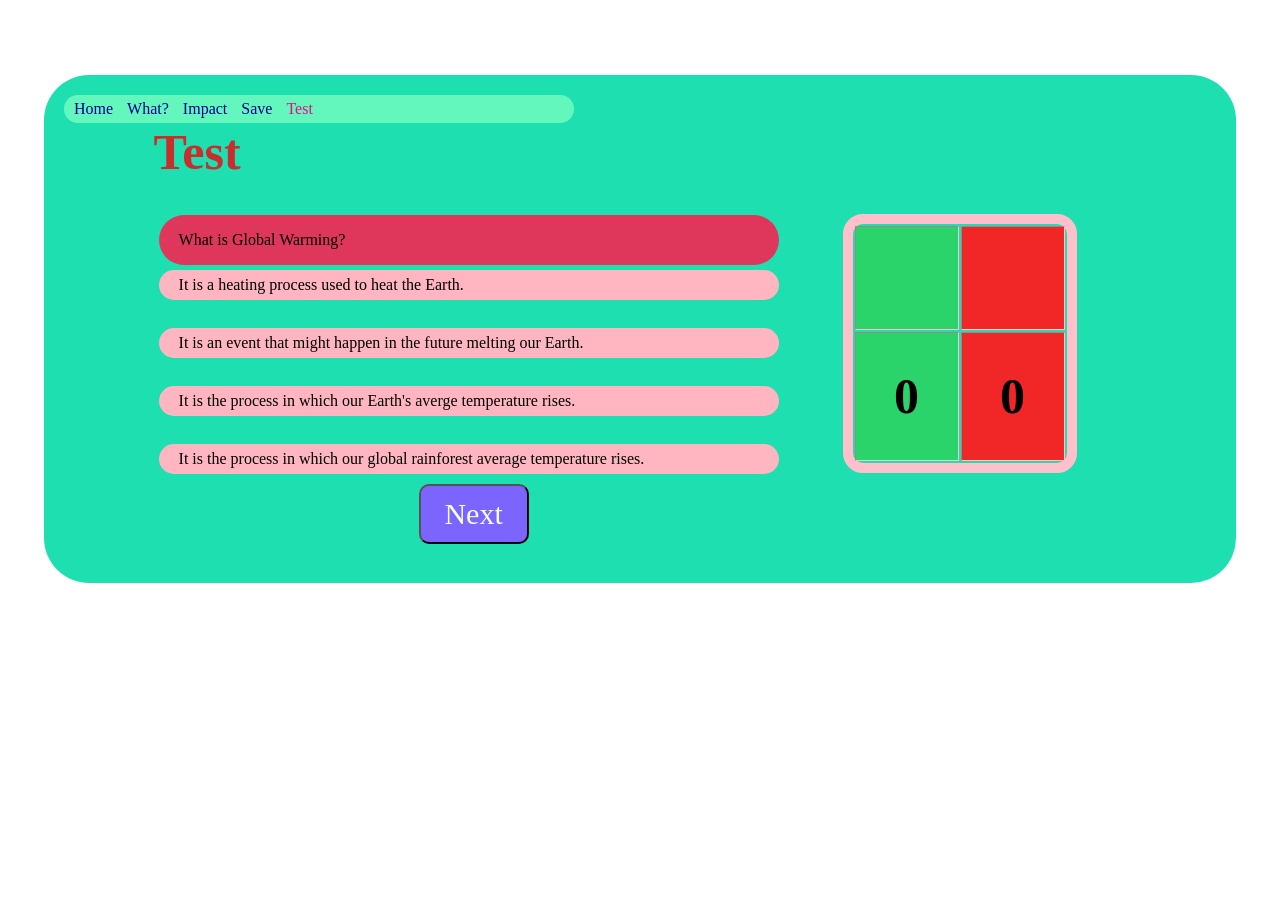
==== test.html @ 89749db1 "Add files via upload" ====
<!DOCTYPE html>
<html lang="en">

<head>
    <meta charset="UTF-8">
    <meta http-equiv="X-UA-Compatible" content="IE=edge">
    <meta name="viewport" content="width=device-width, initial-scale=1.0">
    <title>Document</title>

    <link rel="stylesheet" href="nav.css">
    <link rel="stylesheet" href="test.css">
    
</head>

<body>

    <main>

        <div class="main-container">
            <nav>
                <a  href="index.html">Home</a>
                <a href="what.html">What?</a>
                <a href="impact.html">Impact</a>
                <a href="save.html">Save</a>
                <a style="color:rgb(231, 12, 132); ;" href="test.html">Test</a>

            </nav>
            <div class="container">
                <div class="itemfirst">
                    <h1 style="margin-top: -70px;color: rgb(202, 45, 45);"><b>Test</b></h1>
                    <div id="question">

                    </div>

                    <div id="firstOption" class="red" onclick="checkoption(this)">

                    </div>
                    <br>
                    <div id="secondOption" class="red" onclick="checkoption(this)">

                    </div>
                    <br>
                    <div id="thirdOption" class="red" onclick="checkoption(this)">

                    </div>
                    <br>
                    <div id="fourthOption" class="red" onclick="checkoption(this)">

                    </div>
                    <br>
                   
                    <button onclick="changeQuestion()">Next</button>



                </div>
                <div class="itemsecond">
                    <table border="">
                        <tr class="score">
                            <td class="correct"><img
                                    src="https://upload.wikimedia.org/wikipedia/commons/thumb/8/8c/White_check_mark_in_dark_green_rounded_square.svg/1200px-White_check_mark_in_dark_green_rounded_square.svg.png"
                                    alt=""></td>
        
                            <td class="wrong"><img
                                    src="https://upload.wikimedia.org/wikipedia/commons/thumb/a/aa/White_x_in_red_rounded_square.svg/1024px-White_x_in_red_rounded_square.svg.png"
                                    alt=""></td>
                        </tr>
        
                        <tr class="score">
                            <td class="correct">
                                <h1 id="cscore">0</h1>
                            </td>
                            <td class="wrong">
                                <h1 id="wscore">0</h1>
                            </td>
                        </tr>
                    </table>
        
                </div>
            </div>

        </div>


    </main>
    <script>

        questionOne = {
            question: "What is Global Warming?",
            optionOne: "It is a heating process used to heat the Earth.",
            optionTwo: "It is an event that might happen in the future melting our Earth.",
            optionThree: "It is the process in which our Earth's averge temperature rises.",
            optionFour: "It is the process in which our global rainforest average temperature rises. ",
            optionCorrect: "It is the process in which our Earth's averge temperature rises."
        }
        questionTwo = {
            question: "In the past century how much has the temperature of the Earth increased?",
            optionOne: "1.006 degrees celsius",
            optionTwo: "55.8 degrees celsius",
            optionThree: "69 degrees celsius",
            optionFour: "1 degree celsius",
            optionCorrect: "1 degree celsius"
        }
        questionThree = {
            question: "What is the greenhouse effect?",
            optionOne: "Certain gases in the atmosphere trap heat and warm the Earth",
            optionTwo: "Life on Earth exhales gas the warms up the atmosphere",
            optionThree: "The tilt of the Earth changes the amount of solar energy the Earth receives",
            optionFour: "The Sun is putting out more radiant energy over time",
            optionCorrect: "Certain gases in the atmosphere trap heat and warm the Earth"
        }
        questionFour = {
            question: "If the greenhouse effect is natural, then why is today's climate change a bad thing?",
            optionOne: "Humans have altered a natural process and exaggerated changes that might normally occur over millions of years",
            optionTwo: "Once released into the atmosphere, greenhouse gases remain potent for many years, making it difficult to reverse the process.",
            optionThree: "A small increase in greenhouse gas concentration can have a large effect of increased warming",
            optionFour: "All of the above",
            optionCorrect: "All of the above"
        }
        questionFive = {
            question: " Which activity is the largest contributors of greenhouse gases?",
            optionOne: "Landfills",
            optionTwo: "Deforestation",
            optionThree: "Industry",
            optionFour: "Electricity generation",
            optionCorrect: "Electricity generation"
        }
        questionSix = {
            question: "Thank You for playing!",
            optionOne: " ",
            optionTwo: " ",
            optionThree: " ",
            optionFour: "",
            optionCorrect: ""
        }

        questions = [questionOne, questionTwo, questionThree, questionFour, questionFive, questionSix]

        function changeQuestion() {
            questionNumber += 1
            document.getElementById("question").innerText = questions[questionNumber]["question"]
            document.getElementById("firstOption").innerText = questions[questionNumber]["optionOne"]
            document.getElementById("secondOption").innerText = questions[questionNumber]["optionTwo"]
            document.getElementById("thirdOption").innerText = questions[questionNumber]["optionThree"]
            document.getElementById("fourthOption").innerText = questions[questionNumber]["optionFour"]
            
            document.getElementById("firstOption").style.backgroundColor="lightpink"
            document.getElementById("secondOption").style.backgroundColor="lightpink"
            document.getElementById("thirdOption").style.backgroundColor="lightpink"
            document.getElementById("fourthOption").style.backgroundColor="lightpink"
      clickOpt=0
            
        }

        let questionNumber = 0
        document.getElementById("question").innerText = questions[questionNumber]["question"]
        document.getElementById("firstOption").innerText = questions[questionNumber]["optionOne"]
        document.getElementById("secondOption").innerText = questions[questionNumber]["optionTwo"]
        document.getElementById("thirdOption").innerText = questions[questionNumber]["optionThree"]
        document.getElementById("fourthOption").innerText = questions[questionNumber]["optionFour"]

        let correct = 0
		let wrong = 0

        let clickOpt = 0
        function checkoption(clickedOpt) {
            if (clickOpt == 0) {
                if (clickedOpt.innerText == questions[questionNumber]["optionCorrect"]) {
                    clickedOpt.style.backgroundColor = "green"
                   correct = correct + 1
                    document.getElementById("cscore").innerText = correct
                }
                else {
                    clickedOpt.style.backgroundColor = "red"
                    wrong = wrong + 1
                    document.getElementById("wscore").innerText = wrong
                }
            }
            clickOpt = 1

        }

       


    </script>

</body>

</html>
---- nav.css ----
nav{
    
    padding: 5px;
    background-color: rgb(99, 247, 190);
    border-radius: 500px;
    width: 500px;
    
}
nav a{
    text-decoration: none;
    color: darkblue;
    margin: 5px;
    transition-property: all;
    transition-duration: 0.5s;
}
nav a:hover{
color: rgb(231, 12, 132);
}
---- test.css ----
#question{
   background-color: rgba(253, 30, 78, 0.863);
    height: 50px;
    width: 600px;
    margin: 5px;
    border-radius: 60px;
  display: flex;
  padding-left: 20px;
  align-items: center;

}




.red{
  background-color: lightpink;
  border-radius: 60px;
    height: 30px;
    width: 600px;
    margin: 5px;
   padding-left: 20px;
    transition: 0.5s;
    display: flex;
    align-items: center;

}
.red:hover{
    background-color: rgb(136, 113, 238);
}
button{
    background-color: rgb(124, 101, 255);
    border-radius: 10px;
    height: 60px;
    width: 110px;
    margin-top: -13px;
    margin-left: 265px;
    transition-duration: 1s;
    color: azure;
    font-size: 30px;
    font-family: cursive;
}

button:hover{
background-color: rgb(65, 54, 219);
}

 
.itemfirst{
  height: 350px;
  width: 500px;
  margin-top: 50px;

}

.main-container{
  background-color: #1edfaf;
  border-radius: 45px;
  width: 90vw;
  margin: auto;
  margin-top: 75px;

padding: 20px;
  animation-name: up;
  animation-duration: 2s;
  animation-iteration-count: 1;
}
@keyframes up {
  0%{
      margin-top: 600px;
  }
  100%{
      margin-top: 75px;
  }
}

.container{
  display: flex;
  justify-content: space-around;
  align-items: center;
  padding: 20px;
 
 

}

body{
 background-image: url(https://encrypted-tbn0.gstatic.com/images?q=tbn:ANd9GcRlzxGvqkUeMKqj8TGzpuJfoL1LAVmnvKSWyqCeQjmA5kzQP5dgkukhckwIV2yMsYVBffk&usqp=CAU);
  background-size: cover;
 
}

h1{
 
  font-family:cursive;
  font-size: 50px;
}
p{
 font-family:Cambria, Cochin, Georgia, Times, 'Times New Roman', serif;
 font-size: 20px;
}

.score {
  height: 100px;
 
}


.correct {
  background-color: rgb(43, 211, 107);
}

.wrong {
  background-color: rgb(241, 38, 38);
}
table{
  animation-name: up;
  animation-duration: 3s;
  animation-iteration-count: 1;
  border: pink 10px solid;
  border-radius: 20px;

}


.itemsecond td {
  height: 100px;
  width: 100px;
  text-align: center;
  text-decoration-color: black;

}
.itemsecond {
		
  width: 30%;
  display: flex;
  justify-content: center;
  align-items: center;

}
td{
  height: 105px;
  width: 100px;
  text-align: center;

}
td img {
  width: 80px;
  transition-duration: 1s;
  opacity: 0.8;

}
td img:hover{
  width: 98px;
  opacity: 1;
  
}
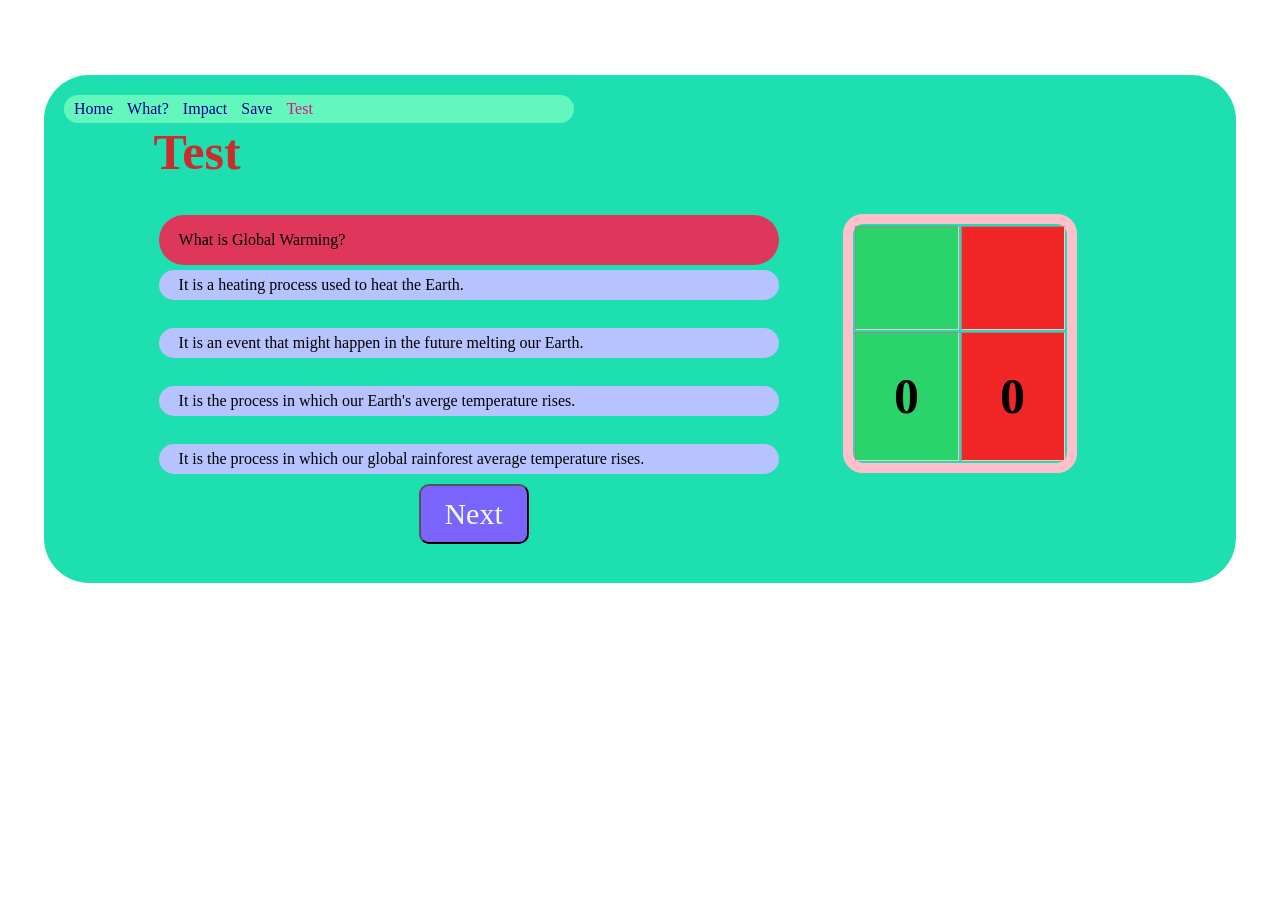
==== commit d93236a3: "removed options from end of test" ====
--- a/test.html
+++ b/test.html
@@ -1,190 +1,219 @@
 <!DOCTYPE html>
 <html lang="en">
-
-<head>
-    <meta charset="UTF-8">
-    <meta http-equiv="X-UA-Compatible" content="IE=edge">
-    <meta name="viewport" content="width=device-width, initial-scale=1.0">
+  <head>
+    <meta charset="UTF-8" />
+    <meta http-equiv="X-UA-Compatible" content="IE=edge" />
+    <meta name="viewport" content="width=device-width, initial-scale=1.0" />
     <title>Document</title>
 
-    <link rel="stylesheet" href="nav.css">
-    <link rel="stylesheet" href="test.css">
-    
-</head>
-
-<body>
-
+    <link rel="stylesheet" href="nav.css" />
+    <link rel="stylesheet" href="test.css" />
+  </head>
+
+  <body>
     <main>
-
-        <div class="main-container">
-            <nav>
-                <a  href="index.html">Home</a>
-                <a href="what.html">What?</a>
-                <a href="impact.html">Impact</a>
-                <a href="save.html">Save</a>
-                <a style="color:rgb(231, 12, 132); ;" href="test.html">Test</a>
-
-            </nav>
-            <div class="container">
-                <div class="itemfirst">
-                    <h1 style="margin-top: -70px;color: rgb(202, 45, 45);"><b>Test</b></h1>
-                    <div id="question">
-
-                    </div>
-
-                    <div id="firstOption" class="red" onclick="checkoption(this)">
-
-                    </div>
-                    <br>
-                    <div id="secondOption" class="red" onclick="checkoption(this)">
-
-                    </div>
-                    <br>
-                    <div id="thirdOption" class="red" onclick="checkoption(this)">
-
-                    </div>
-                    <br>
-                    <div id="fourthOption" class="red" onclick="checkoption(this)">
-
-                    </div>
-                    <br>
-                   
-                    <button onclick="changeQuestion()">Next</button>
-
-
-
-                </div>
-                <div class="itemsecond">
-                    <table border="">
-                        <tr class="score">
-                            <td class="correct"><img
-                                    src="https://upload.wikimedia.org/wikipedia/commons/thumb/8/8c/White_check_mark_in_dark_green_rounded_square.svg/1200px-White_check_mark_in_dark_green_rounded_square.svg.png"
-                                    alt=""></td>
-        
-                            <td class="wrong"><img
-                                    src="https://upload.wikimedia.org/wikipedia/commons/thumb/a/aa/White_x_in_red_rounded_square.svg/1024px-White_x_in_red_rounded_square.svg.png"
-                                    alt=""></td>
-                        </tr>
-        
-                        <tr class="score">
-                            <td class="correct">
-                                <h1 id="cscore">0</h1>
-                            </td>
-                            <td class="wrong">
-                                <h1 id="wscore">0</h1>
-                            </td>
-                        </tr>
-                    </table>
-        
-                </div>
-            </div>
-
+      <div class="main-container">
+        <nav>
+          <a href="index.html">Home</a>
+          <a href="what.html">What?</a>
+          <a href="impact.html">Impact</a>
+          <a href="save.html">Save</a>
+          <a style="color: rgb(231, 12, 132)" href="test.html">Test</a>
+        </nav>
+        <div class="container">
+          <div class="itemfirst">
+            <h1 style="margin-top: -70px; color: rgb(202, 45, 45)">
+              <b>Test</b>
+            </h1>
+            <div id="question"></div>
+
+            <div id="firstOption" class="red" onclick="checkoption(this)"></div>
+            <br />
+            <div
+              id="secondOption"
+              class="red"
+              onclick="checkoption(this)"
+            ></div>
+            <br />
+            <div id="thirdOption" class="red" onclick="checkoption(this)"></div>
+            <br />
+            <div
+              id="fourthOption"
+              class="red"
+              onclick="checkoption(this)"
+            ></div>
+            <br />
+
+            <button id="next" onclick="changeQuestion()">Next</button>
+          </div>
+          <div class="itemsecond">
+            <table border="">
+              <tr class="score">
+                <td class="correct">
+                  <img
+                    src="https://upload.wikimedia.org/wikipedia/commons/thumb/8/8c/White_check_mark_in_dark_green_rounded_square.svg/1200px-White_check_mark_in_dark_green_rounded_square.svg.png"
+                    alt=""
+                  />
+                </td>
+
+                <td class="wrong">
+                  <img
+                    src="https://upload.wikimedia.org/wikipedia/commons/thumb/a/aa/White_x_in_red_rounded_square.svg/1024px-White_x_in_red_rounded_square.svg.png"
+                    alt=""
+                  />
+                </td>
+              </tr>
+
+              <tr class="score">
+                <td class="correct">
+                  <h1 id="cscore">0</h1>
+                </td>
+                <td class="wrong">
+                  <h1 id="wscore">0</h1>
+                </td>
+              </tr>
+            </table>
+          </div>
         </div>
-
-
+      </div>
     </main>
     <script>
-
-        questionOne = {
-            question: "What is Global Warming?",
-            optionOne: "It is a heating process used to heat the Earth.",
-            optionTwo: "It is an event that might happen in the future melting our Earth.",
-            optionThree: "It is the process in which our Earth's averge temperature rises.",
-            optionFour: "It is the process in which our global rainforest average temperature rises. ",
-            optionCorrect: "It is the process in which our Earth's averge temperature rises."
+      questionOne = {
+        question: "What is Global Warming?",
+        optionOne: "It is a heating process used to heat the Earth.",
+        optionTwo:
+          "It is an event that might happen in the future melting our Earth.",
+        optionThree:
+          "It is the process in which our Earth's averge temperature rises.",
+        optionFour:
+          "It is the process in which our global rainforest average temperature rises. ",
+        optionCorrect:
+          "It is the process in which our Earth's averge temperature rises.",
+      };
+      questionTwo = {
+        question:
+          "In the past century how much has the temperature of the Earth increased?",
+        optionOne: "1.006 degrees celsius",
+        optionTwo: "55.8 degrees celsius",
+        optionThree: "69 degrees celsius",
+        optionFour: "1 degree celsius",
+        optionCorrect: "1 degree celsius",
+      };
+      questionThree = {
+        question: "What is the greenhouse effect?",
+        optionOne:
+          "Certain gases in the atmosphere trap heat and warm the Earth",
+        optionTwo: "Life on Earth exhales gas the warms up the atmosphere",
+        optionThree:
+          "The tilt of the Earth changes the amount of solar energy the Earth receives",
+        optionFour: "The Sun is putting out more radiant energy over time",
+        optionCorrect:
+          "Certain gases in the atmosphere trap heat and warm the Earth",
+      };
+      questionFour = {
+        question:
+          "If the greenhouse effect is natural, then why is today's climate change a bad thing?",
+        optionOne:
+          "Humans have altered a natural process and exaggerated changes that might normally occur over millions of years",
+        optionTwo:
+          "Once released into the atmosphere, greenhouse gases remain potent for many years, making it difficult to reverse the process.",
+        optionThree:
+          "A small increase in greenhouse gas concentration can have a large effect of increased warming",
+        optionFour: "All of the above",
+        optionCorrect: "All of the above",
+      };
+      questionFive = {
+        question:
+          " Which activity is the largest contributors of greenhouse gases?",
+        optionOne: "Landfills",
+        optionTwo: "Deforestation",
+        optionThree: "Industry",
+        optionFour: "Electricity generation",
+        optionCorrect: "Electricity generation",
+      };
+      questionSix = {
+        question: "Thank You for playing!",
+        optionOne: " ",
+        optionTwo: " ",
+        optionThree: " ",
+        optionFour: "",
+        optionCorrect: "",
+      };
+
+      questions = [
+        questionOne,
+        questionTwo,
+        questionThree,
+        questionFour,
+        questionFive,
+        questionSix,
+      ];
+
+      function changeQuestion() {
+        questionNumber += 1;
+        document.getElementById("question").innerText =
+          questions[questionNumber]["question"];
+        document.getElementById("firstOption").innerText =
+          questions[questionNumber]["optionOne"];
+        document.getElementById("secondOption").innerText =
+          questions[questionNumber]["optionTwo"];
+        document.getElementById("thirdOption").innerText =
+          questions[questionNumber]["optionThree"];
+        document.getElementById("fourthOption").innerText =
+          questions[questionNumber]["optionFour"];
+
+        if (questionNumber < 5) {
+          document.getElementById("firstOption").style.backgroundColor =
+            "lightpink";
+          document.getElementById("secondOption").style.backgroundColor =
+            "lightpink";
+          document.getElementById("thirdOption").style.backgroundColor =
+            "lightpink";
+          document.getElementById("fourthOption").style.backgroundColor =
+            "lightpink";
+        } else {
+          document.getElementById("firstOption").style.display = "none";
+          document.getElementById("secondOption").style.display = "none";
+          document.getElementById("thirdOption").style.display = "none";
+          document.getElementById("fourthOption").style.display = "none";
+          document.getElementById("next").style.display = "none";
         }
-        questionTwo = {
-            question: "In the past century how much has the temperature of the Earth increased?",
-            optionOne: "1.006 degrees celsius",
-            optionTwo: "55.8 degrees celsius",
-            optionThree: "69 degrees celsius",
-            optionFour: "1 degree celsius",
-            optionCorrect: "1 degree celsius"
+
+        clickOpt = 0;
+      }
+
+      let questionNumber = 0;
+      document.getElementById("question").innerText =
+        questions[questionNumber]["question"];
+      document.getElementById("firstOption").innerText =
+        questions[questionNumber]["optionOne"];
+      document.getElementById("secondOption").innerText =
+        questions[questionNumber]["optionTwo"];
+      document.getElementById("thirdOption").innerText =
+        questions[questionNumber]["optionThree"];
+      document.getElementById("fourthOption").innerText =
+        questions[questionNumber]["optionFour"];
+
+      let correct = 0;
+      let wrong = 0;
+
+      let clickOpt = 0;
+      function checkoption(clickedOpt) {
+        if (clickOpt == 0) {
+          if (
+            clickedOpt.innerText == questions[questionNumber]["optionCorrect"]
+          ) {
+            clickedOpt.style.backgroundColor = "green";
+            correct = correct + 1;
+            document.getElementById("cscore").innerText = correct;
+          } else {
+            clickedOpt.style.backgroundColor = "red";
+            wrong = wrong + 1;
+            document.getElementById("wscore").innerText = wrong;
+          }
         }
-        questionThree = {
-            question: "What is the greenhouse effect?",
-            optionOne: "Certain gases in the atmosphere trap heat and warm the Earth",
-            optionTwo: "Life on Earth exhales gas the warms up the atmosphere",
-            optionThree: "The tilt of the Earth changes the amount of solar energy the Earth receives",
-            optionFour: "The Sun is putting out more radiant energy over time",
-            optionCorrect: "Certain gases in the atmosphere trap heat and warm the Earth"
-        }
-        questionFour = {
-            question: "If the greenhouse effect is natural, then why is today's climate change a bad thing?",
-            optionOne: "Humans have altered a natural process and exaggerated changes that might normally occur over millions of years",
-            optionTwo: "Once released into the atmosphere, greenhouse gases remain potent for many years, making it difficult to reverse the process.",
-            optionThree: "A small increase in greenhouse gas concentration can have a large effect of increased warming",
-            optionFour: "All of the above",
-            optionCorrect: "All of the above"
-        }
-        questionFive = {
-            question: " Which activity is the largest contributors of greenhouse gases?",
-            optionOne: "Landfills",
-            optionTwo: "Deforestation",
-            optionThree: "Industry",
-            optionFour: "Electricity generation",
-            optionCorrect: "Electricity generation"
-        }
-        questionSix = {
-            question: "Thank You for playing!",
-            optionOne: " ",
-            optionTwo: " ",
-            optionThree: " ",
-            optionFour: "",
-            optionCorrect: ""
-        }
-
-        questions = [questionOne, questionTwo, questionThree, questionFour, questionFive, questionSix]
-
-        function changeQuestion() {
-            questionNumber += 1
-            document.getElementById("question").innerText = questions[questionNumber]["question"]
-            document.getElementById("firstOption").innerText = questions[questionNumber]["optionOne"]
-            document.getElementById("secondOption").innerText = questions[questionNumber]["optionTwo"]
-            document.getElementById("thirdOption").innerText = questions[questionNumber]["optionThree"]
-            document.getElementById("fourthOption").innerText = questions[questionNumber]["optionFour"]
-            
-            document.getElementById("firstOption").style.backgroundColor="lightpink"
-            document.getElementById("secondOption").style.backgroundColor="lightpink"
-            document.getElementById("thirdOption").style.backgroundColor="lightpink"
-            document.getElementById("fourthOption").style.backgroundColor="lightpink"
-      clickOpt=0
-            
-        }
-
-        let questionNumber = 0
-        document.getElementById("question").innerText = questions[questionNumber]["question"]
-        document.getElementById("firstOption").innerText = questions[questionNumber]["optionOne"]
-        document.getElementById("secondOption").innerText = questions[questionNumber]["optionTwo"]
-        document.getElementById("thirdOption").innerText = questions[questionNumber]["optionThree"]
-        document.getElementById("fourthOption").innerText = questions[questionNumber]["optionFour"]
-
-        let correct = 0
-		let wrong = 0
-
-        let clickOpt = 0
-        function checkoption(clickedOpt) {
-            if (clickOpt == 0) {
-                if (clickedOpt.innerText == questions[questionNumber]["optionCorrect"]) {
-                    clickedOpt.style.backgroundColor = "green"
-                   correct = correct + 1
-                    document.getElementById("cscore").innerText = correct
-                }
-                else {
-                    clickedOpt.style.backgroundColor = "red"
-                    wrong = wrong + 1
-                    document.getElementById("wscore").innerText = wrong
-                }
-            }
-            clickOpt = 1
-
-        }
-
-       
-
-
+        clickOpt = 1;
+      }
     </script>
-
-</body>
-
-</html>+  </body>
+</html>
--- a/test.css
+++ b/test.css
@@ -14,7 +14,7 @@
 
 
 .red{
-  background-color: lightpink;
+  background-color: rgb(182, 195, 255);
   border-radius: 60px;
     height: 30px;
     width: 600px;
@@ -26,7 +26,7 @@
 
 }
 .red:hover{
-    background-color: rgb(136, 113, 238);
+    background-color: rgb(243, 36, 36);
 }
 button{
     background-color: rgb(124, 101, 255);
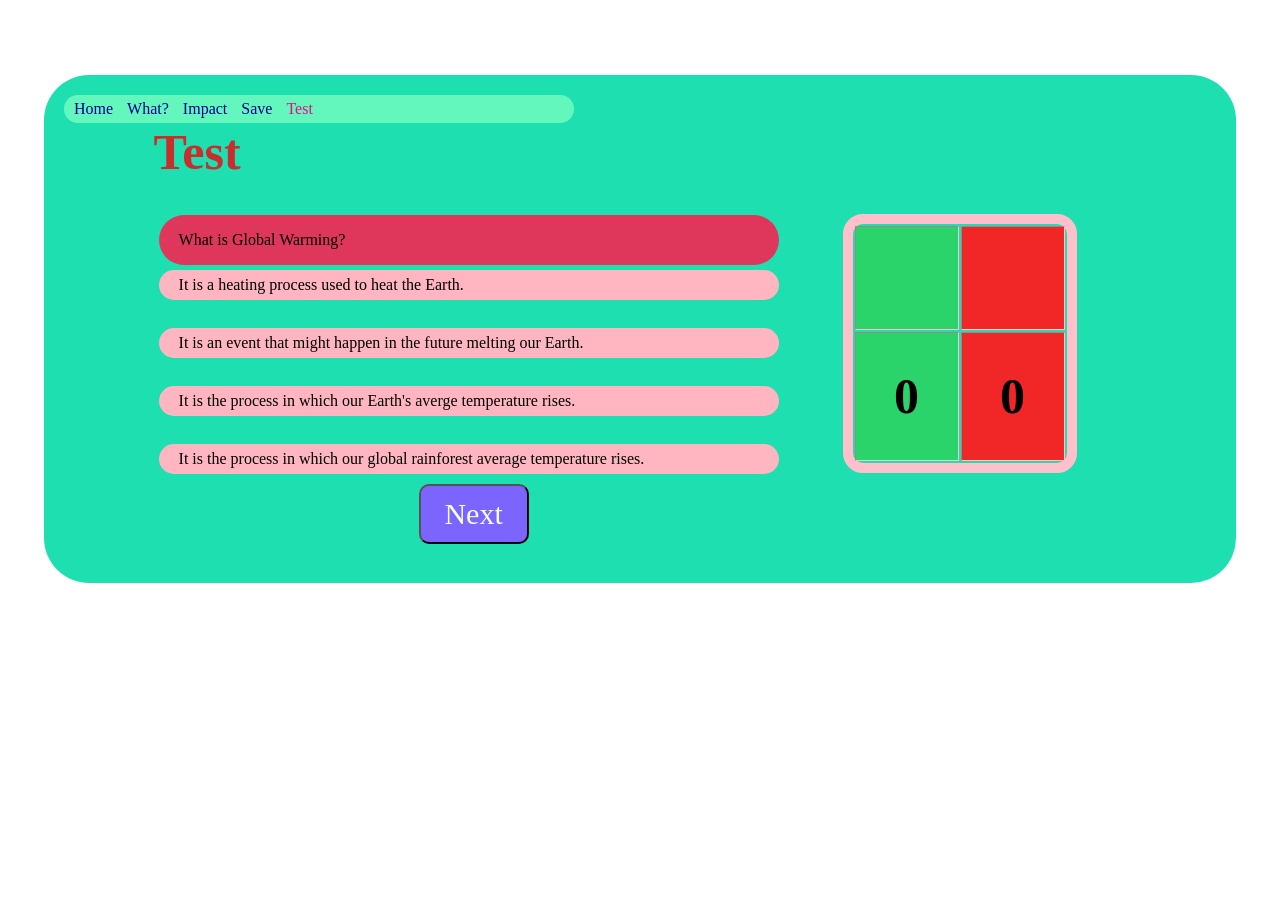
==== commit 9bfa8ae2: "Changed Opt" ====
--- a/test.html
+++ b/test.html
@@ -1,219 +1,194 @@
 <!DOCTYPE html>
 <html lang="en">
-  <head>
-    <meta charset="UTF-8" />
-    <meta http-equiv="X-UA-Compatible" content="IE=edge" />
-    <meta name="viewport" content="width=device-width, initial-scale=1.0" />
+
+<head>
+    <meta charset="UTF-8">
+    <meta http-equiv="X-UA-Compatible" content="IE=edge">
+    <meta name="viewport" content="width=device-width, initial-scale=1.0">
     <title>Document</title>
 
-    <link rel="stylesheet" href="nav.css" />
-    <link rel="stylesheet" href="test.css" />
-  </head>
+    <link rel="stylesheet" href="nav.css">
+    <link rel="stylesheet" href="test.css">
+    
+</head>
 
-  <body>
+<body>
+
     <main>
-      <div class="main-container">
-        <nav>
-          <a href="index.html">Home</a>
-          <a href="what.html">What?</a>
-          <a href="impact.html">Impact</a>
-          <a href="save.html">Save</a>
-          <a style="color: rgb(231, 12, 132)" href="test.html">Test</a>
-        </nav>
-        <div class="container">
-          <div class="itemfirst">
-            <h1 style="margin-top: -70px; color: rgb(202, 45, 45)">
-              <b>Test</b>
-            </h1>
-            <div id="question"></div>
 
-            <div id="firstOption" class="red" onclick="checkoption(this)"></div>
-            <br />
-            <div
-              id="secondOption"
-              class="red"
-              onclick="checkoption(this)"
-            ></div>
-            <br />
-            <div id="thirdOption" class="red" onclick="checkoption(this)"></div>
-            <br />
-            <div
-              id="fourthOption"
-              class="red"
-              onclick="checkoption(this)"
-            ></div>
-            <br />
+        <div class="main-container">
+            <nav>
+                <a  href="index.html">Home</a>
+                <a href="what.html">What?</a>
+                <a href="impact.html">Impact</a>
+                <a href="save.html">Save</a>
+                <a style="color:rgb(231, 12, 132); ;" href="test.html">Test</a>
 
-            <button id="next" onclick="changeQuestion()">Next</button>
-          </div>
-          <div class="itemsecond">
-            <table border="">
-              <tr class="score">
-                <td class="correct">
-                  <img
-                    src="https://upload.wikimedia.org/wikipedia/commons/thumb/8/8c/White_check_mark_in_dark_green_rounded_square.svg/1200px-White_check_mark_in_dark_green_rounded_square.svg.png"
-                    alt=""
-                  />
-                </td>
+            </nav>
+            <div class="container">
+                <div class="itemfirst">
+                    <h1 style="margin-top: -70px;color: rgb(202, 45, 45);"><b>Test</b></h1>
+                    <div id="question">
 
-                <td class="wrong">
-                  <img
-                    src="https://upload.wikimedia.org/wikipedia/commons/thumb/a/aa/White_x_in_red_rounded_square.svg/1024px-White_x_in_red_rounded_square.svg.png"
-                    alt=""
-                  />
-                </td>
-              </tr>
+                    </div>
 
-              <tr class="score">
-                <td class="correct">
-                  <h1 id="cscore">0</h1>
-                </td>
-                <td class="wrong">
-                  <h1 id="wscore">0</h1>
-                </td>
-              </tr>
-            </table>
-          </div>
+                    <div id="firstOption" class="red" onclick="checkoption(this)">
+
+                    </div>
+                    <br>
+                    <div id="secondOption" class="red" onclick="checkoption(this)">
+
+                    </div>
+                    <br>
+                    <div id="thirdOption" class="red" onclick="checkoption(this)">
+
+                    </div>
+                    <br>
+                    <div id="fourthOption" class="red" onclick="checkoption(this)">
+
+                    </div>
+                    <br>
+                   
+                    <button onclick="changeQuestion()">Next</button>
+
+
+
+                </div>
+                <div class="itemsecond">
+                    <table border="">
+                        <tr class="score">
+                            <td class="correct"><img
+                                    src="https://upload.wikimedia.org/wikipedia/commons/thumb/8/8c/White_check_mark_in_dark_green_rounded_square.svg/1200px-White_check_mark_in_dark_green_rounded_square.svg.png"
+                                    alt=""></td>
+        
+                            <td class="wrong"><img
+                                    src="https://upload.wikimedia.org/wikipedia/commons/thumb/a/aa/White_x_in_red_rounded_square.svg/1024px-White_x_in_red_rounded_square.svg.png"
+                                    alt=""></td>
+                        </tr>
+        
+                        <tr class="score">
+                            <td class="correct">
+                                <h1 id="cscore">0</h1>
+                            </td>
+                            <td class="wrong">
+                                <h1 id="wscore">0</h1>
+                            </td>
+                        </tr>
+                    </table>
+        
+                </div>
+            </div>
+
         </div>
-      </div>
+
+
     </main>
     <script>
-      questionOne = {
-        question: "What is Global Warming?",
-        optionOne: "It is a heating process used to heat the Earth.",
-        optionTwo:
-          "It is an event that might happen in the future melting our Earth.",
-        optionThree:
-          "It is the process in which our Earth's averge temperature rises.",
-        optionFour:
-          "It is the process in which our global rainforest average temperature rises. ",
-        optionCorrect:
-          "It is the process in which our Earth's averge temperature rises.",
-      };
-      questionTwo = {
-        question:
-          "In the past century how much has the temperature of the Earth increased?",
-        optionOne: "1.006 degrees celsius",
-        optionTwo: "55.8 degrees celsius",
-        optionThree: "69 degrees celsius",
-        optionFour: "1 degree celsius",
-        optionCorrect: "1 degree celsius",
-      };
-      questionThree = {
-        question: "What is the greenhouse effect?",
-        optionOne:
-          "Certain gases in the atmosphere trap heat and warm the Earth",
-        optionTwo: "Life on Earth exhales gas the warms up the atmosphere",
-        optionThree:
-          "The tilt of the Earth changes the amount of solar energy the Earth receives",
-        optionFour: "The Sun is putting out more radiant energy over time",
-        optionCorrect:
-          "Certain gases in the atmosphere trap heat and warm the Earth",
-      };
-      questionFour = {
-        question:
-          "If the greenhouse effect is natural, then why is today's climate change a bad thing?",
-        optionOne:
-          "Humans have altered a natural process and exaggerated changes that might normally occur over millions of years",
-        optionTwo:
-          "Once released into the atmosphere, greenhouse gases remain potent for many years, making it difficult to reverse the process.",
-        optionThree:
-          "A small increase in greenhouse gas concentration can have a large effect of increased warming",
-        optionFour: "All of the above",
-        optionCorrect: "All of the above",
-      };
-      questionFive = {
-        question:
-          " Which activity is the largest contributors of greenhouse gases?",
-        optionOne: "Landfills",
-        optionTwo: "Deforestation",
-        optionThree: "Industry",
-        optionFour: "Electricity generation",
-        optionCorrect: "Electricity generation",
-      };
-      questionSix = {
-        question: "Thank You for playing!",
-        optionOne: " ",
-        optionTwo: " ",
-        optionThree: " ",
-        optionFour: "",
-        optionCorrect: "",
-      };
 
-      questions = [
-        questionOne,
-        questionTwo,
-        questionThree,
-        questionFour,
-        questionFive,
-        questionSix,
-      ];
-
-      function changeQuestion() {
-        questionNumber += 1;
-        document.getElementById("question").innerText =
-          questions[questionNumber]["question"];
-        document.getElementById("firstOption").innerText =
-          questions[questionNumber]["optionOne"];
-        document.getElementById("secondOption").innerText =
-          questions[questionNumber]["optionTwo"];
-        document.getElementById("thirdOption").innerText =
-          questions[questionNumber]["optionThree"];
-        document.getElementById("fourthOption").innerText =
-          questions[questionNumber]["optionFour"];
-
-        if (questionNumber < 5) {
-          document.getElementById("firstOption").style.backgroundColor =
-            "lightpink";
-          document.getElementById("secondOption").style.backgroundColor =
-            "lightpink";
-          document.getElementById("thirdOption").style.backgroundColor =
-            "lightpink";
-          document.getElementById("fourthOption").style.backgroundColor =
-            "lightpink";
-        } else {
-          document.getElementById("firstOption").style.display = "none";
-          document.getElementById("secondOption").style.display = "none";
-          document.getElementById("thirdOption").style.display = "none";
-          document.getElementById("fourthOption").style.display = "none";
-          document.getElementById("next").style.display = "none";
+        questionOne = {
+            question: "What is Global Warming?",
+            optionOne: "It is a heating process used to heat the Earth.",
+            optionTwo: "It is an event that might happen in the future melting our Earth.",
+            optionThree: "It is the process in which our Earth's averge temperature rises.",
+            optionFour: "It is the process in which our global rainforest average temperature rises. ",
+            optionCorrect: "It is the process in which our Earth's averge temperature rises."
+        }
+        questionTwo = {
+            question: "In the past century how much has the temperature of the Earth increased?",
+            optionOne: "1.006 degrees celsius",
+            optionTwo: "55.8 degrees celsius",
+            optionThree: "69 degrees celsius",
+            optionFour: "1 degree celsius",
+            optionCorrect: "1 degree celsius"
+        }
+        questionThree = {
+            question: "What is the greenhouse effect?",
+            optionOne: "Certain gases in the atmosphere trap heat and warm the Earth",
+            optionTwo: "Life on Earth exhales gas the warms up the atmosphere",
+            optionThree: "The tilt of the Earth changes the amount of solar energy the Earth receives",
+            optionFour: "The Sun is putting out more radiant energy over time",
+            optionCorrect: "Certain gases in the atmosphere trap heat and warm the Earth"
+        }
+        questionFour = {
+            question: "Earths temperatures are stable because we are surrounded by      which allows the right amount of sunlight in to warm the Earth.",
+            optionOne: "A cloud layer",
+            optionTwo: "An atmosphere",
+            optionThree: "Gravity",
+            optionFour: "Water",
+            optionCorrect: "An atmosphere"
+        }
+        questionFive = {
+            question: " Which activity is the largest contributors of greenhouse gases?",
+            optionOne: "Landfills",
+            optionTwo: "Deforestation",
+            optionThree: "Industry",
+            optionFour: "Electricity generation",
+            optionCorrect: "Electricity generation"
+        }
+        questionSix = {
+            question: "Thank You for playing!",
+            optionOne: " ",
+            optionTwo: " ",
+            optionThree: " ",
+            optionFour: "",
+            optionCorrect: ""
         }
 
-        clickOpt = 0;
-      }
+        questions = [questionOne, questionTwo, questionThree, questionFour, questionFive, questionSix]
 
-      let questionNumber = 0;
-      document.getElementById("question").innerText =
-        questions[questionNumber]["question"];
-      document.getElementById("firstOption").innerText =
-        questions[questionNumber]["optionOne"];
-      document.getElementById("secondOption").innerText =
-        questions[questionNumber]["optionTwo"];
-      document.getElementById("thirdOption").innerText =
-        questions[questionNumber]["optionThree"];
-      document.getElementById("fourthOption").innerText =
-        questions[questionNumber]["optionFour"];
+        function changeQuestion() {
+            questionNumber += 1
+            document.getElementById("question").innerText = questions[questionNumber]["question"]
+            document.getElementById("firstOption").innerText = questions[questionNumber]["optionOne"]
+            document.getElementById("secondOption").innerText = questions[questionNumber]["optionTwo"]
+            document.getElementById("thirdOption").innerText = questions[questionNumber]["optionThree"]
+            document.getElementById("fourthOption").innerText = questions[questionNumber]["optionFour"]
+            
+            document.getElementById("firstOption").style.backgroundColor="lightpink"
+            document.getElementById("secondOption").style.backgroundColor="lightpink"
+            document.getElementById("thirdOption").style.backgroundColor="lightpink"
+            document.getElementById("fourthOption").style.backgroundColor="lightpink"
+      clickOpt=0
+            
+        }
 
-      let correct = 0;
-      let wrong = 0;
+        let questionNumber = 0
+        document.getElementById("question").innerText = questions[questionNumber]["question"]
+        document.getElementById("firstOption").innerText = questions[questionNumber]["optionOne"]
+        document.getElementById("secondOption").innerText = questions[questionNumber]["optionTwo"]
+        document.getElementById("thirdOption").innerText = questions[questionNumber]["optionThree"]
+        document.getElementById("fourthOption").innerText = questions[questionNumber]["optionFour"]
 
-      let clickOpt = 0;
-      function checkoption(clickedOpt) {
-        if (clickOpt == 0) {
-          if (
-            clickedOpt.innerText == questions[questionNumber]["optionCorrect"]
-          ) {
-            clickedOpt.style.backgroundColor = "green";
-            correct = correct + 1;
-            document.getElementById("cscore").innerText = correct;
-          } else {
-            clickedOpt.style.backgroundColor = "red";
-            wrong = wrong + 1;
-            document.getElementById("wscore").innerText = wrong;
-          }
+        let correct = 0
+		let wrong = 0
+
+        let clickOpt = 0
+      
+        function checkoption(clickedOpt) {
+            if (clickOpt == 0) {
+                if (clickedOpt.innerText == questions[questionNumber]["optionCorrect"]) {
+                    clickedOpt.style.backgroundColor = "green"
+                   correct = correct + 1
+                    document.getElementById("cscore").innerText = correct
+                }
+                else {
+                    clickedOpt.style.backgroundColor = "red"
+                    wrong = wrong + 1
+                    document.getElementById("wscore").innerText = wrong
+                
+                }
+                
+            }
+            clickOpt = 1
+
         }
-        clickOpt = 1;
-      }
+
+
+       
+
+
     </script>
-  </body>
-</html>
+
+</body>
+
+</html>
--- a/test.css
+++ b/test.css
@@ -14,7 +14,7 @@
 
 
 .red{
-  background-color: rgb(182, 195, 255);
+  background-color: lightpink;
   border-radius: 60px;
     height: 30px;
     width: 600px;
@@ -26,7 +26,7 @@
 
 }
 .red:hover{
-    background-color: rgb(243, 36, 36);
+    background-color: rgb(157, 157, 249);
 }
 button{
     background-color: rgb(124, 101, 255);
@@ -136,6 +136,7 @@
   display: flex;
   justify-content: center;
   align-items: center;
+  
 
 }
 td{
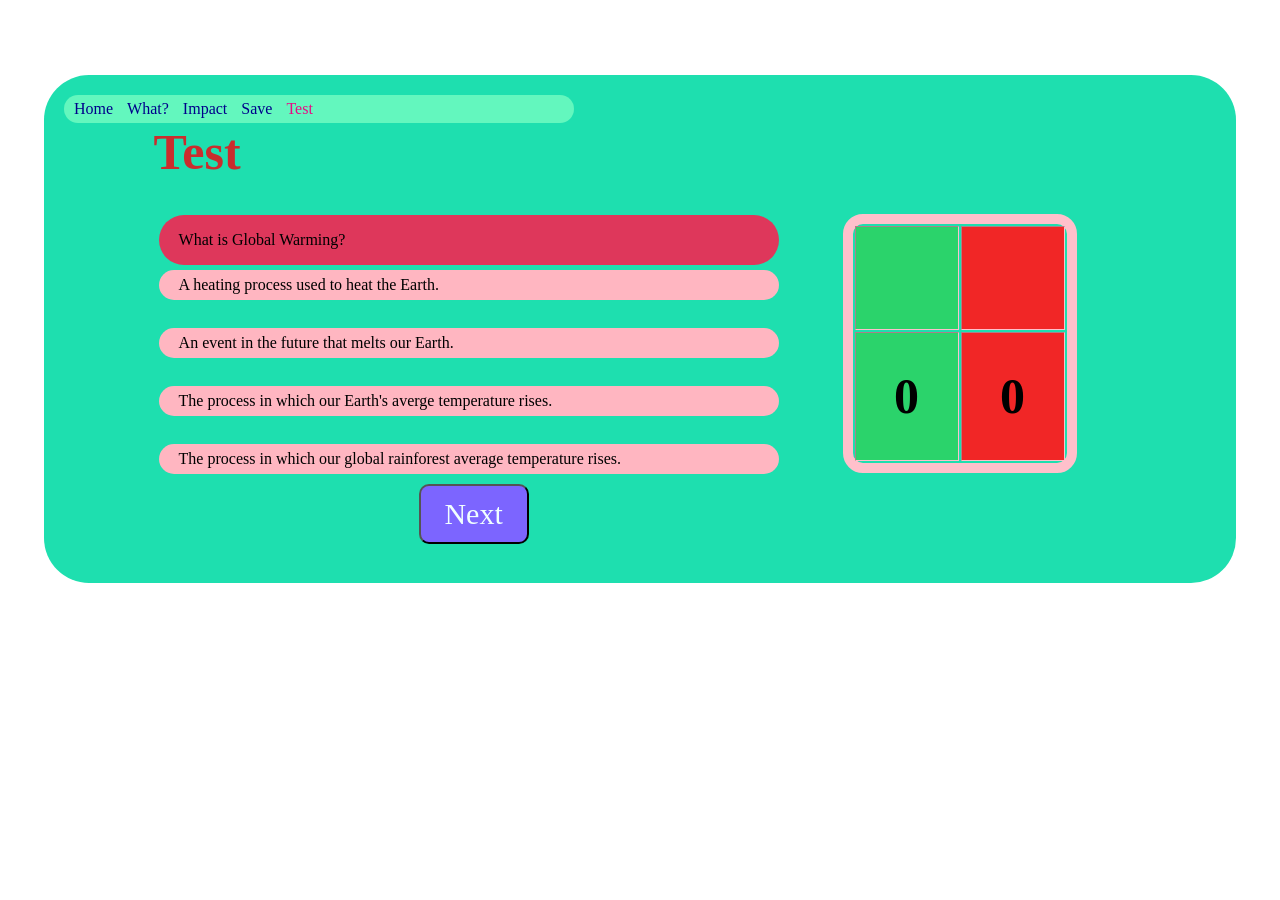
==== commit 53f7146f: "stopped sudden shifts" ====
--- a/test.html
+++ b/test.html
@@ -87,11 +87,11 @@
 
         questionOne = {
             question: "What is Global Warming?",
-            optionOne: "It is a heating process used to heat the Earth.",
-            optionTwo: "It is an event that might happen in the future melting our Earth.",
-            optionThree: "It is the process in which our Earth's averge temperature rises.",
-            optionFour: "It is the process in which our global rainforest average temperature rises. ",
-            optionCorrect: "It is the process in which our Earth's averge temperature rises."
+            optionOne: " A heating process used to heat the Earth.",
+            optionTwo: " An event in the future that melts our Earth.",
+            optionThree: "The process in which our Earth's averge temperature rises.",
+            optionFour: " The process in which our global rainforest average temperature rises. ",
+            optionCorrect: "The process in which our Earth's averge temperature rises."
         }
         questionTwo = {
             question: "In the past century how much has the temperature of the Earth increased?",
@@ -135,7 +135,7 @@
         }
 
         questions = [questionOne, questionTwo, questionThree, questionFour, questionFive, questionSix]
-
+        
         function changeQuestion() {
             questionNumber += 1
             document.getElementById("question").innerText = questions[questionNumber]["question"]
--- a/test.css
+++ b/test.css
@@ -61,16 +61,16 @@
   margin-top: 75px;
 
 padding: 20px;
-  animation-name: up;
-  animation-duration: 2s;
+  animation-name: appear;
+  animation-duration: 6s;
   animation-iteration-count: 1;
 }
-@keyframes up {
+@keyframes appear {
   0%{
-      margin-top: 600px;
+    opacity: 0;
   }
   100%{
-      margin-top: 75px;
+    opacity: 1;
   }
 }
 
